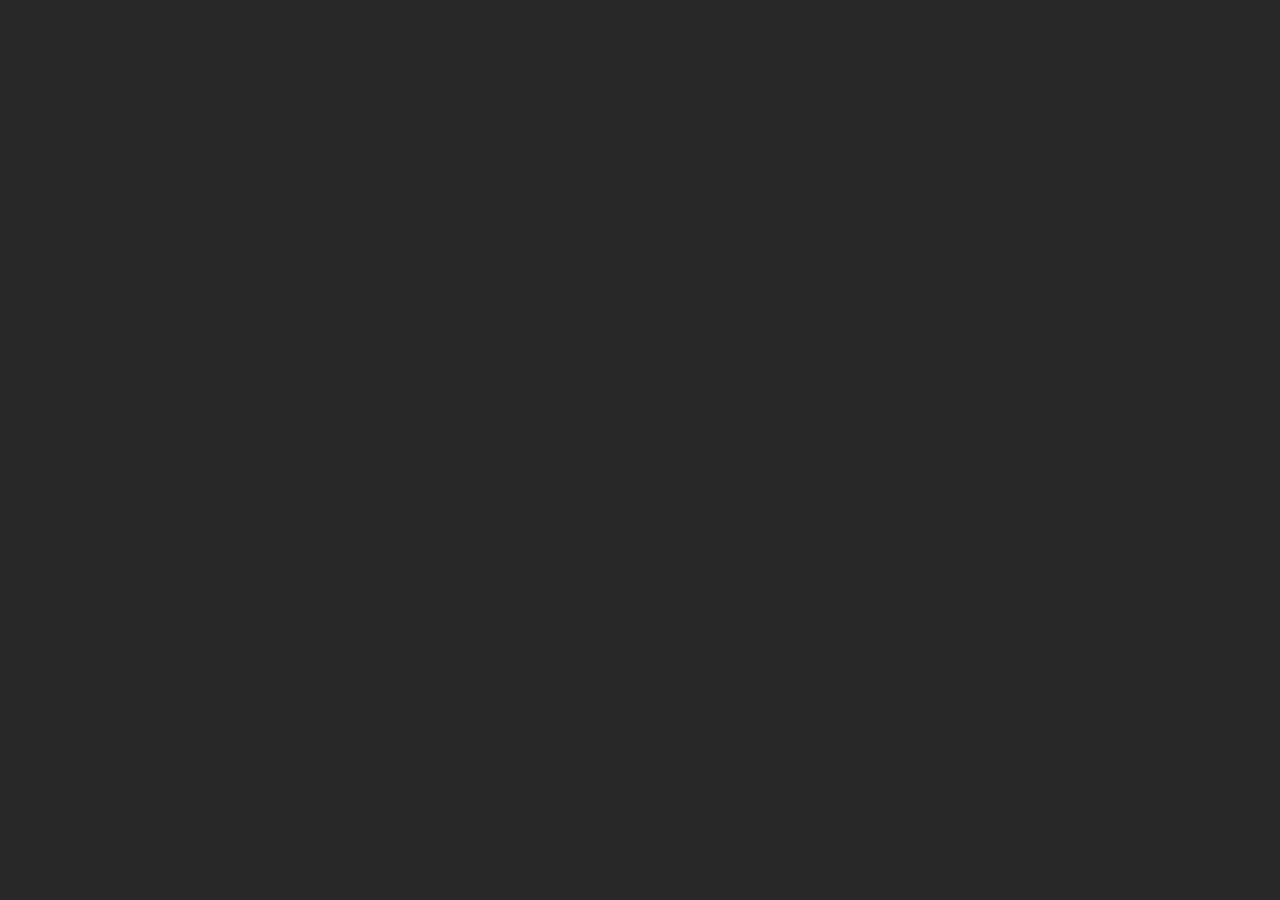
==== story.html @ 1b714a0d "Add files via upload" ====
﻿<!doctype html>
<html lang="en-US">
<head>
  <meta charset="utf-8">
  <!-- Created using Storyline 360 x64 - http://www.articulate.com  -->
  <!-- version: 3.124.37782.0 -->
  <title>Project_Risk_Management_Storyline</title>
  <meta http-equiv="x-ua-compatible" content="IE=edge"/>
  <meta name="viewport" content="width=device-width,initial-scale=1,user-scalable=no,shrink-to-fit=no,minimal-ui"/>
  <meta name="apple-mobile-web-app-capable" content="yes"/>
  <style>
    html, body { height: 100%; padding: 0; margin: 0 }
    #app { height: 100%; width: 100%; }
  </style>

  <script>
    window.DS = {};
    window.globals = {
      DATA_PATH_BASE: '',
      HAS_FRAME: true,
      HAS_SLIDE: true,

      lmsPresent: false,
      tinCanPresent: false,
      cmi5Present: false,
      aoSupport: false,
      scale: 'Scaled',
      captureRc: false,
      browserSize: 'optimal',
      bgColor: '#282828',
      features: 'DropInBase,JsInteractions,Localization,LocalizationImage,PlayerMemoryEnhancements,SlideLevelScale',
      themeName: 'unified',
      preloaderColor: '#FFFFFF',
      suppressAnalytics: false,
      productChannel: 'stable',
      publishSource: 'storyline',
      aid: 'aid|5dfba640-d1b7-5500-984c-34fdf04971fd',
      cid: '41d6f7d2-93eb-40fe-ae74-6f54a57f32ca',
      playerVersion: '3.124.37782.0',
      publishTimestamp: '2026-09-04T07:55:46.8793040Z',
      maxIosVideoElements: 10,
      connectionSettings: { message: 'You%20are%20offline.%20Trying%20to%20reconnect...', useDarkTheme: false, mode: 'disabled' },
      hasFeature: function(feature) {
        return this.features.split(',').includes(feature);
      },
      
      parseParams: function(qs) {
        if (window.globals.parsedParams != null) {
          return window.globals.parsedParams;
        }
        qs = (qs || window.location.search.substr(1)).split('+').join(' ');
        var params = {},
            tokens,
            re = /[?&]?([^=]+)=([^&]*)/g;

        while (tokens = re.exec(qs)) {
          params[decodeURIComponent(tokens[1]).trim()] =
            decodeURIComponent(tokens[2]).trim();
        }
        window.globals.parsedParams = params;
        return params;
      }

    };

    if (window.flagsUnderTest != null) {
      window.globals.features = window.flagsUnderTest.reduce((accum, feature) => {
        if (!accum.includes(feature)) {
          accum.push(feature);
        }
        return accum;
      }, window.globals.features.split(',')).join();
    }
  </script>
  <script>
    var isIe11 = ('ActiveXObject' in window || window.MSBlobBuilder != null)
      && window.msCrypto != null && !window.ActiveXObject;
    if (isIe11) {
      window.globals.unsupportedBrowser = true;
      document.write(atob('[base64]'));
    }
  </script>

  <script>
    if (window.globals.hasFeature('Localization')) {
      
      
    }
  </script>

  
  
  <script>window.THREE = { };</script>
  
</head>
<body style="background: #282828" class="cs-HTML theme-unified">
  <!-- 360 -->
  <script>!function(){var e,i=/iPhone/i,o=/iPod/i,n=/iPad/i,t=/\biOS-universal(?:.+)Mac\b/i,r=/\bAndroid(?:.+)Mobile\b/i,a=/Android/i,d=/(?:SD4930UR|\bSilk(?:.+)Mobile\b)/i,p=/Silk/i,l=/Windows Phone/i,u=/\bWindows(?:.+)ARM\b/i,b=/BlackBerry/i,s=/BB10/i,c=/Opera Mini/i,f=/\b(CriOS|Chrome)(?:.+)Mobile/i,h=/Mobile(?:.+)Firefox\b/i,v=function(e){return void 0!==e&&"MacIntel"===e.platform&&"number"==typeof e.maxTouchPoints&&e.maxTouchPoints>1&&"undefined"==typeof MSStream};e=function(e){var m={userAgent:"",platform:"",maxTouchPoints:0};e||"undefined"==typeof navigator?"string"==typeof e?m.userAgent=e:e&&e.userAgent&&(m={userAgent:e.userAgent,platform:e.platform,maxTouchPoints:e.maxTouchPoints||0}):m={userAgent:navigator.userAgent,platform:navigator.platform,maxTouchPoints:navigator.maxTouchPoints||0};var g=m.userAgent,y=g.split("[FBAN");void 0!==y[1]&&(g=y[0]),void 0!==(y=g.split("Twitter"))[1]&&(g=y[0]);var A=function(e){return function(i){return i.test(e)}}(g),w={apple:{phone:A(i)&&!A(l),ipod:A(o),tablet:!A(i)&&(A(n)||v(m))&&!A(l),universal:A(t),device:(A(i)||A(o)||A(n)||A(t)||v(m))&&!A(l)},amazon:{phone:A(d),tablet:!A(d)&&A(p),device:A(d)||A(p)},android:{phone:!A(l)&&A(d)||!A(l)&&A(r),tablet:!A(l)&&!A(d)&&!A(r)&&(A(p)||A(a)),device:!A(l)&&(A(d)||A(p)||A(r)||A(a))||A(/\bokhttp\b/i)},windows:{phone:A(l),tablet:A(u),device:A(l)||A(u)},other:{blackberry:A(b),blackberry10:A(s),opera:A(c),firefox:A(h),chrome:A(f),device:A(b)||A(s)||A(c)||A(h)||A(f)},any:!1,phone:!1,tablet:!1};return w.any=w.apple.device||w.android.device||w.windows.device||w.other.device,w.phone=w.apple.phone||w.android.phone||w.windows.phone,w.tablet=w.apple.tablet||w.android.tablet||w.windows.tablet,w}(),"object"==typeof exports&&"undefined"!=typeof module?module.exports=e:"function"==typeof define&&define.amd?define((function(){return e})):this.isMobile=e}();
    window.isMobile.apple.tablet = window.isMobile.apple.tablet ||
      (navigator.platform === 'MacIntel' && navigator.maxTouchPoints > 1);
    window.isMobile.apple.device = window.isMobile.apple.device || window.isMobile.apple.tablet;
    window.isMobile.tablet = window.isMobile.tablet || window.isMobile.apple.tablet;
    window.isMobile.any = window.isMobile.any || window.isMobile.apple.tablet;
  </script>

  <div id="focus-sink" tabindex="-1"></div>

  <div id="preso"></div>
  <script>
    (function() {

      var classTypes = [ 'desktop', 'mobile', 'phone', 'tablet' ];

      var addDeviceClasses = function(prefix, testObj) {
        var curr, i;
        for (i = 0; i < classTypes.length; i++) {
          curr = classTypes[i];
          if (testObj[curr]) {
            document.body.classList.add(prefix + curr);
          }
        }
      };

      var params = window.globals.parseParams(),
          isDevicePreview = params.devicepreview === '1',
          isPhoneOverride = params.deviceType === 'phone' || (isDevicePreview && params.phone == '1'),
          isTabletOverride = (params.deviceType === 'tablet' || isDevicePreview) && !isPhoneOverride,
          isMobileOverride = isPhoneOverride || isTabletOverride;

      var deviceView = {
        desktop: !window.isMobile.any && !isMobileOverride,
        mobile: window.isMobile.any || isMobileOverride,
        phone: isPhoneOverride || (window.isMobile.phone && !isTabletOverride),
        tablet: isTabletOverride || window.isMobile.tablet
      };

      window.globals.deviceView = deviceView;
      window.isMobile.desktop = !window.isMobile.any;
      window.isMobile.mobile = window.isMobile.any;

      addDeviceClasses('view-', deviceView);

    })();
  </script>
  
  <script src='story_content/triggers.js' type=text/javascript></script>
<script src='story_content/user.js' type=text/javascript></script>
  <div class="slide-loader"></div>

  <script>
    var doc = document, loader = doc.body.querySelector('.slide-loader'); [ 1, 2, 3 ].forEach(function(n) { var d = doc.createElement('div'); d.style.backgroundColor = window.globals.preloaderColor; d.classList.add('mobile-loader-dot'); d.classList.add('dot' + n); loader.appendChild(d); });
  </script>

  <div class="mobile-load-title-overlay" style="display: none">
    <div class="mobile-load-title">Project_Risk_Management_Storyline</div>
  </div>

  <div class="mobile-chrome-warning"></div>

  
<style>
  .warn-connection-dialog {
    display: none;
    background: transparent;
    pointer-events: all;
    position: fixed;
    left: 0;
    top: 0;
    width: 100%;
    height: 100%;
    z-index: 999;
  }

  .warn-connection-content {
    pointer-events: all;
    border-radius: 4px;
    background: white;
    border: 1px solid #E7E7E7;
    color: #333333;
    box-shadow: 0 2px 4px rgba(0, 0, 0, 0.25);
    transition: all 150ms ease-out;
    position: absolute;
    white-space: nowrap;
  }

  .view-phone.is-landscape .warn-connection-content {
    left: 23px;
    bottom: 23px;
  }

  .view-tablet.is-landscape .warn-connection-content {
    left: 50%;
    top: 20px;
    transform: translateX(-50%);
  }

  .view-mobile.is-portrait .warn-connection-content {
    transform: translate(-50%, calc(-100% - 15px));
  }

  .warn-connection-content p {
    display: inline-block;
    margin: 0 8px 0 0;
    line-height: 33px;
    font-size: 11px;
  }

  .warn-connection-content svg {
    position: relative;
    vertical-align: middle;
    margin: 0 2px 2px 8px;
  }

  .view-desktop .warn-connection-content {
    left: 1.5em;
    bottom: 1.5em;
  }

  .view-desktop .warn-connection-content p {
    font-size: 1.1em;
  }

  .is-offline .warn-connection-dialog {
    display: block;
  }

  .is-offline .cs-panel * {
    pointer-events: none !important;
  }

  .is-offline .cs-panel {
    pointer-events: all !important;
  }

  .is-offline #nav-controls * {
    pointer-events: none !important;
  }

  .is-offline #nav-controls {
    pointer-events: all !important;
  }
</style>

<div class="warn-connection-dialog" role="alertdialog" aria-modal="true" tabindex="0" aria-labelledby="warn-connection-message">
  <div class="warn-connection-content">
    <svg width="17" height="15" viewBox="0 0 17 15" xmlns="http://www.w3.org/2000/svg">
      <path fill="#8F0000" stroke="white" d="M16.07,12.98 L15.88,12.23 L9.51,1.21 C8.97,0.26,7.6,0.26,7.06,1.21 L0.69,12.23 C0.15,13.16,0.81,14.36,1.91,14.36 H14.65 C15.47,14.36,16.05,13.7,16.07,12.98 Z"/>
      <path fill="white" stroke="white" d="M8.58,5.5 C8.35,5.28,8.5,5.35,8.21,5.32 C8.09,5.35,7.97,5.49,7.96,5.67 C7.97,5.79,7.98,5.92,7.98,6.04 L7.98,6.04 C7.99,6.17,8,6.31,8.01,6.43 L8.01,6.44 C8.03,6.92,8.06,7.41,8.09,7.9 L8.09,7.9 C8.12,8.39,8.14,8.88,8.17,9.37 C8.17,9.39,8.18,9.42,8.2,9.44 C8.23,9.46,8.25,9.47,8.28,9.47 C8.31,9.47,8.34,9.46,8.35,9.44 C8.37,9.43,8.38,9.4,8.39,9.35 L8.39,9.34 C8.39,9.24,8.4,9.15,8.4,9.05 L8.4,9.05 C8.41,8.96,8.41,8.86,8.42,8.75 C8.43,8.44,8.45,8.12,8.47,7.81 L8.47,7.81 C8.49,7.49,8.51,7.18,8.53,6.87 C8.55,6.46,8.56,6.05,8.59,5.64 L8.6,5.62 C8.6,5.57,8.59,5.53,8.58,5.5 L8.21,5.32 Z"/>
      <circle fill="white" stroke="white" cx="8.3" cy="11.35" r="0.3"/>
    </svg>
    <p id="warn-connection-message">You are offline. Trying to reconnect...</p>
  </div>
</div>

<script>
  (function() {
    window.DS.connection = {
      warningShown: false,
      assets: {},
      loadingAssetGroup: false,
      retryDelay: 500
    };

    var connectionSettings = window.globals.connectionSettings || {};

    var useConnectionMessages = window.AbortController != null &&
      window.location.protocol != 'file:' &&
      connectionSettings.mode === 'normal';

    window.DS.connection.useConnectionMessages = useConnectionMessages;

    var assetCount = 0;
    var checkLoadedId;


    if (useConnectionMessages && connectionSettings != null) {
      var contentEl = document.querySelector('.warn-connection-content');
      var messageEl = contentEl.querySelector('p');

      if (connectionSettings.useDarkTheme) {
        contentEl.style.borderColor = '#BABBBA';
        contentEl.style.backgroundColor = '#282828';
        contentEl.style.color = '#FFFFFF';
      }

      if (connectionSettings.message != null) {
        messageEl.textContent = window.decodeURIComponent(connectionSettings.message);
      }
    }

    function checkAssetsReady() {
      for (var i in DS.connection.assets) {
        if (!DS.connection.assets[i].success) {
          return false;
        }
      }
      return true;
    }

    function stopAssetGroup() {
      if (!useConnectionMessages) { return; }

      assetCount = 0;

      DS.connection.oldAssetGroup = DS.connection.assets;
      DS.connection.assets = {};
      DS.connection.loadingAssetGroup = false;
      clearInterval(checkLoadedId);
    }

    function startAssetGroup() {
      if (!useConnectionMessages) { return; }
      var ticks = 0;
      clearInterval(checkLoadedId);
      checkLoadedId = setInterval(function() {
        var loaded = 0;
        if (assetCount === 0 && loaded === 0) {
          clearInterval(checkLoadedId);
          return;
        }

        for (var i in DS.connection.assets) {
          if (DS.connection.assets[i].success) {
            loaded++;
          }
        }

        if (assetCount === loaded && checkAssetsReady()) {
          for (var i in DS.connection.assets) {
            if (DS.connection.assets[i].action) {
              DS.connection.assets[i].action();
            }
          }
          hideWarning();
          stopAssetGroup();
        }
      }, 100)
    }

    function requiredAsset(url, action, retry, type) {
      if (!useConnectionMessages) { return; }
      if (DS.connection.assets[url]) { return; }

      DS.connection.assets[url] = {
        success: false, action: action, retry: retry, type: type
      };
      assetCount = Object.keys(DS.connection.assets).length;
      if (!DS.connection.loadingAssetGroup) {
        startAssetGroup();
      }
      DS.connection.loadingAssetGroup = true;
    }

    function assetLoaded(url) {
      if (!useConnectionMessages) { return; }
      if (DS.connection.assets[url]) {
        DS.connection.assets[url].success = true;
      }
    }

    function assetFailed(url) {
      if (!useConnectionMessages) { return; }
      if (!DS.connection.assets[url]) {
        if (/\.js$/.test(url) && url.indexOf('transcripts') === -1) {
          setTimeout(function() {
            if (DS.connection.lastSlideLoaded != null) {
              DS.connection.lastSlideLoaded();
            }
          }, DS.connection.retryDelay);
        }
        return;
      }
      if (!DS.connection.warningShown) { showWarning(); }
      if (DS.connection.assets[url].retry) {
        setTimeout(function() {
          if (!DS.connection.assets[url].success) {
            DS.connection.assets[url].retry()
          }
        }, DS.connection.retryDelay);
      }
    }

    function hideWarning() {
      document.body.classList.remove('is-offline');
      DS.connection.warningShown = false;
      enableKeys();
    }
    DS.connection.hideWarning = hideWarning

    function showWarning(btn) {
      document.body.classList.add('is-offline')
      DS.connection.warningShown = true;
      updateWarningPosition();
      disableKeys();
    }

    function updateWarningPosition() {
      if (!DS.connection.warningShown) {
        return;
      }

      var isPortrait = document.body.classList.contains('is-portrait');
      var isMobile = document.body.classList.contains('view-mobile');
      var warningEl = document.querySelector('.warn-connection-content');

      if (isPortrait && isMobile) {
        var slide = document.querySelector('.primary-slide');
        var slideRect = slide != null
          ? slide.getBoundingClientRect()
          : { top: window.innerHeight, left: 0, width: window.innerWidth };

        warningEl.style.top = `${slideRect.top}px`
        warningEl.style.left = `${slideRect.left + slideRect.width / 2}px`
      } else {
        warningEl.style.top = null;
        warningEl.style.left = null;
      }

      window.requestAnimationFrame(updateWarningPosition);
    }

    function onDisableKeyDown(e) {
      e.preventDefault();
      e.stopImmediatePropagation();
    }

    function onDisableKeyUp(e) {
      e.preventDefault();
      e.stopImmediatePropagation();
    }

    var accStyle = document.createElement('style');
    var warnDialogEl = document.querySelector('.warn-connection-dialog');

    function disableKeys() {
      if (DS.views && DS.views.nsStack && DS.views.nsStack.length === 1) {
        DS.views.nsStack[0].tabReachable = false
        DS.views.nsStack[0].updateTabIndex(true);
      }

      accStyle.innerHTML = '.acc-shadow-dom { display: none; }';
      document.body.appendChild(accStyle);

      warnDialogEl.parentNode.append(warnDialogEl);
      warnDialogEl.focus();
    }

    function enableKeys() {
      accStyle.remove();
      if (DS.views && DS.views.nsStack && DS.views.nsStack.length === 1 && DS.views.nsStack[0].name === '_frame') {
        DS.views.nsStack[0].tabReachable = true;
        DS.views.nsStack[0].updateTabIndex();
      }
    }

    // these will all be noops if the feature flag isn't set in
    // the data and `window.globals.features`
    DS.connection.requiredAsset = requiredAsset;
    DS.connection.assetLoaded = assetLoaded;
    DS.connection.assetFailed = assetFailed;
    DS.connection.stopAssetGroup = stopAssetGroup;
    DS.connection.startAssetGroup = startAssetGroup;
  })();
</script>


  <script>
    
    if (window.autoSpider && window.vInterfaceObject) {
      document.querySelector('.mobile-load-title-overlay').style.display = 'none';
    }
  </script>

  

  <link rel="stylesheet" href="html5/data/css/output.min.css" data-noprefix/>
</body>
<script src="html5/lib/scripts/bootstrapper.min.js"></script>
</html>
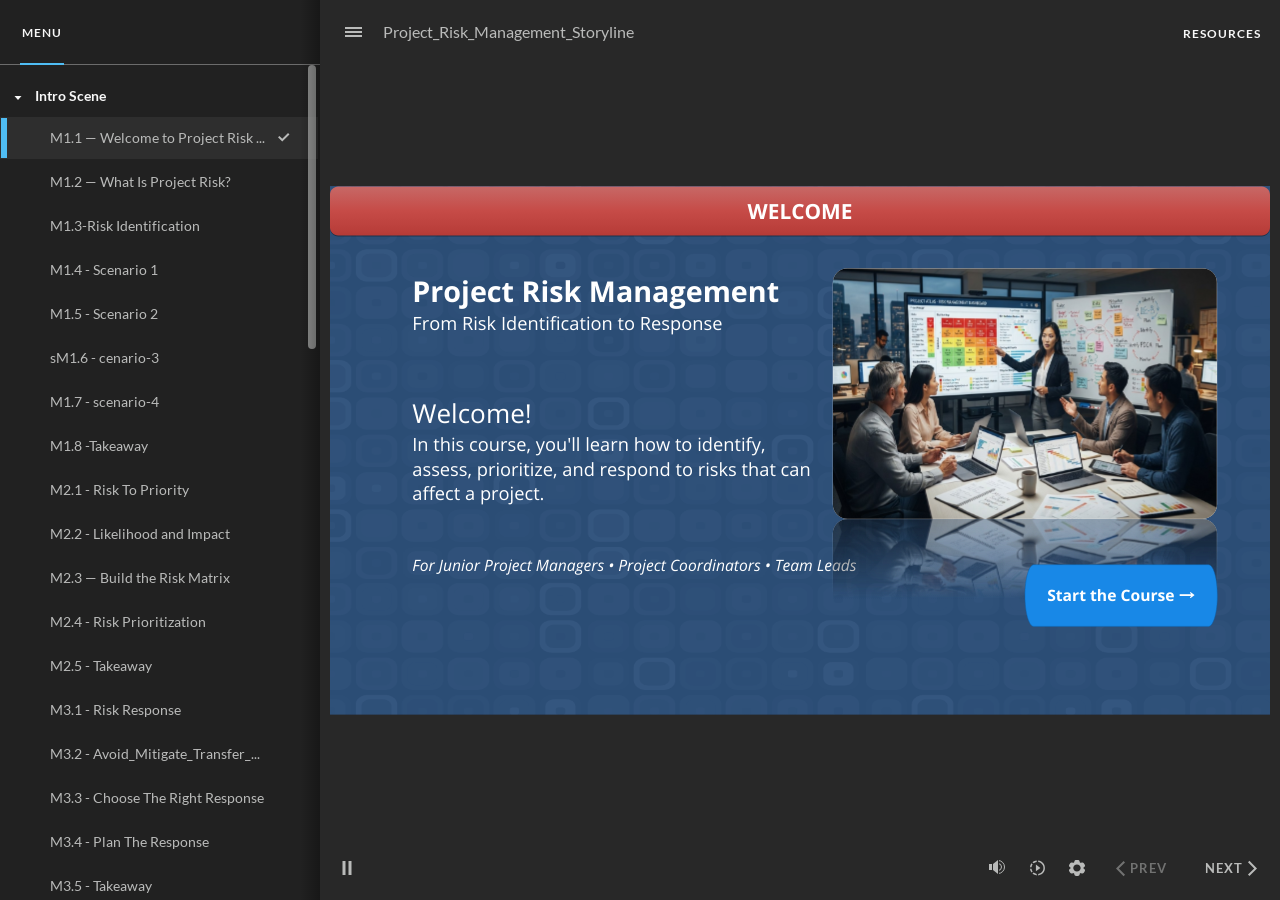
==== commit c4f72485: "Add files via upload" ====
--- a/story.html
+++ b/story.html
@@ -37,7 +37,7 @@
       aid: 'aid|5dfba640-d1b7-5500-984c-34fdf04971fd',
       cid: '41d6f7d2-93eb-40fe-ae74-6f54a57f32ca',
       playerVersion: '3.124.37782.0',
-      publishTimestamp: '2026-09-04T07:55:46.8793040Z',
+      publishTimestamp: '2026-09-04T09:37:14.4188837Z',
       maxIosVideoElements: 10,
       connectionSettings: { message: 'You%20are%20offline.%20Trying%20to%20reconnect...', useDarkTheme: false, mode: 'disabled' },
       hasFeature: function(feature) {
--- a/html5/data/css/output.min.css
+++ b/html5/data/css/output.min.css
@@ -0,0 +1,837 @@
+@font-face {
+  font-family: 'LatoBold Charset1_ Bold0D786701';
+  src: url('[data-uri]');
+  font-style: normal;
+  font-weight: bold;
+}
+@font-face {
+  font-family: 'Lato Charset1_ 5itXljts06C1C405';
+  src: url('[data-uri]');
+  font-style: normal;
+  font-weight: normal;
+}
+@font-face {
+  font-family: 'Open SansBold CharsBoldCA2EF672';
+  src: url('[data-uri]');
+  font-style: normal;
+  font-weight: bold;
+}
+@font-face {
+  font-family: 'Open Sans Charset1_ 6Ae74D7CD0F';
+  src: url('[data-uri]');
+  font-style: normal;
+  font-weight: normal;
+}
+@font-face {
+  font-family: 'Open SansItalic CItalic10E89EFA';
+  src: url('[data-uri]');
+  font-style: normal;
+  font-weight: normal;
+}
+@font-face {
+  font-family: 'MS PGothicBold CharBold01F50700';
+  src: url('[data-uri]');
+  font-style: normal;
+  font-weight: normal;
+}
+@font-face {
+  font-family: 'Segoe UI Emoji Charset15B03EE8C';
+  src: url('[data-uri]');
+  font-style: normal;
+  font-weight: normal;
+}
+@font-face {
+  font-family: 'Segoe UI EmojiBold Bold6B257CE0';
+  src: url('[data-uri]');
+  font-style: normal;
+  font-weight: normal;
+}
+@font-face {
+  font-family: 'Open SansBoldItalItalic686A3262';
+  src: url('[data-uri]');
+  font-style: normal;
+  font-weight: bold;
+}
+@font-face {
+  font-family: 'MS PGothic Charset1_ 6r68254D6E';
+  src: url('[data-uri]');
+  font-style: normal;
+  font-weight: normal;
+}
+@font-face {
+  font-family: 'Segoe PrintBold ChaBoldD6ABC016';
+  src: url('[data-uri]');
+  font-style: normal;
+  font-weight: bold;
+}
+@font-face {
+  font-family: 'Open Sans Charset0_v9TY33EDE6F2';
+  src: url('[data-uri]');
+  font-style: normal;
+  font-weight: normal;
+}
+@font-face {
+  font-family: 'Open SansBold CharsBoldE47A47C6';
+  src: url('[data-uri]');
+  font-style: normal;
+  font-weight: bold;
+}
+@font-face {
+  font-family: 'Open SansItalic CItalicC6FA076B';
+  src: url('[data-uri]');
+  font-style: normal;
+  font-weight: normal;
+}
+@font-face {
+  font-family: 'MS PGothic Charset0_v8y8F26E3D1';
+  src: url('[data-uri]');
+  font-style: normal;
+  font-weight: normal;
+}
+@font-face {
+  font-family: 'MS PGothicBold CharBold4B938FAA';
+  src: url('[data-uri]');
+  font-style: normal;
+  font-weight: normal;
+}
+@font-face {
+  font-family: 'Segoe UI Emoji Charset00A649A47';
+  src: url('[data-uri]');
+  font-style: normal;
+  font-weight: normal;
+}
+@font-face {
+  font-family: 'Segoe UI EmojiBold Bold53591136';
+  src: url('[data-uri]');
+  font-style: normal;
+  font-weight: normal;
+}
+@font-face {
+  font-family: 'Open SansBoldItalItalic3FAAA578';
+  src: url('[data-uri]');
+  font-style: normal;
+  font-weight: bold;
+}
+@font-face {
+  font-family: 'Segoe PrintBold ChaBold7273324E';
+  src: url('[data-uri]');
+  font-style: normal;
+  font-weight: bold;
+}
+.cs-HTML {
+  background: rgba(40, 40, 40, 1);
+}
+.cs-pxabnsnfns00011100101 .cs-infopanel  {
+  box-shadow: 0 1px 0 rgba(0, 0, 0, 0);
+  background: rgba(255, 255, 255, 1);
+}
+.cs-pxabnsnfns00011100101 .cs-infopanel .cs-link {
+  color: rgba(186, 187, 186, 1);
+}
+.cs-pxabnsnfns00011100101 .cs-infopanel .cs-link:hover {
+  color: rgba(255, 255, 255, 1);
+}
+.cs-pxabnsnfns00011100101 .cs-infopanel .cs-name {
+  color: rgba(68, 68, 68, 1);
+}
+.cs-pxabnsnfns00011100101 .cs-infopanel .cs-title {
+  color: rgba(153, 153, 153, 1);
+}
+.cs-pxabnsnfns00011100101 .cs-infopanelpopup  {
+  box-shadow: 0 1px 0 rgba(0, 0, 0, 0);
+  background: rgba(0, 0, 0, 0);
+}
+.cs-pxabnsnfns00011100101 .cs-infopanelpopup .cs-link {
+  color: rgba(255, 0, 0, 1);
+}
+.cs-pxabnsnfns00011100101 .cs-infopanelpopup .cs-link:hover {
+  color: rgba(255, 255, 255, 1);
+}
+.cs-pxabnsnfns00011100101 .cs-infopanelpopup .cs-name {
+  color: rgba(255, 255, 255, 1);
+}
+.cs-pxabnsnfns00011100101 .cs-infopanelpopup .cs-bio {
+  color: rgba(186, 187, 186, 1);
+}
+.cs-pxabnsnfns00011100101 .cs-timer  {
+  color: rgba(186, 187, 186, 1);
+}
+.cs-pxabnsnfns00011100101 .cs-duration stop:first-child {
+  stop-color: rgba(60, 60, 60, 1);
+}
+.cs-pxabnsnfns00011100101 .cs-duration stop:last-child {
+  stop-color: rgba(60, 60, 60, 1);
+}
+.cs-pxabnsnfns00011100101 .cs-elapsed stop:first-child {
+  stop-color: rgba(254, 227, 71, 1);
+}
+.cs-pxabnsnfns00011100101 .cs-elapsed stop:last-child {
+  stop-color: rgba(254, 227, 71, 1);
+}
+.cs-pxabnsnfns00011100101 .cs-timer .cs-pie .cs-innerstroke {
+  stroke: rgba(199, 199, 199, 1);
+}
+.cs-pxabnsnfns00011100101 .cs-timer .cs-pie .cs-innerborder {
+  stroke: rgba(255, 255, 255, 1);
+}
+.cs-pxabnsnfns00011100101 .cs-window  {
+  box-shadow: 0 8px 5px rgba(0, 0, 0, 0.2);
+  border-color: rgba(49, 99, 0, 0);
+  background: rgba(33, 33, 33, 1);
+  color: rgba(248, 248, 248, 1);
+}
+.cs-pxabnsnfns00011100101 .cs-window .cs-diva {
+  border-color: rgba(78, 78, 78, 1);
+}
+.cs-pxabnsnfns00011100101 .cs-window .cs-divb {
+  border-color: rgba(78, 78, 78, 0);
+}
+.cs-pxabnsnfns00011100101 .cs-editor .cs-editor-slide {
+  color: rgba(226, 226, 226, 1);
+}
+.cs-pxabnsnfns00011100101 .cs-editor .cs-editor-html {
+  color: rgba(186, 187, 186, 1);
+}
+.cs-pxabnsnfns00011100101 .cs-editor .cs-editor-button {
+  text-shadow: 0 1px 0 rgba(0, 0, 0, 0);
+  color: rgba(255, 255, 255, 1);
+  border-color: rgba(211, 211, 211, 1);
+  background: rgba(34, 34, 34, 1);
+}
+.cs-pxabnsnfns00011100101 .cs-editor .cs-editor-button:hover {
+  background: rgba(68, 68, 68, 1);
+}
+.cs-pxabnsnfns00011100101 .cs-editor .cs-editor-button:active {
+  background: rgba(68, 68, 68, 1);
+}
+.cs-pxabnsnfns00011100101 .cs-listitem  {
+  color: rgba(186, 187, 186, 1);
+  border-color: none;
+  border: 1px solid transparent;
+}
+.cs-pxabnsnfns00011100101 .cs-listitem:hover {
+  background: rgba(255, 255, 255, 0.06);
+  border-color: rgba(108, 108, 108, 1) !important;
+  border-width: 1px;
+  border-radius: 2px;
+  border-style: solid;
+  box-sizing: border-box;
+}
+.cs-pxabnsnfns00011100101 .cs-listitem.hover {
+  background: rgba(255, 255, 255, 0.06);
+  border-color: rgba(108, 108, 108, 1) !important;
+  border-width: 1px;
+  border-radius: 2px;
+  border-style: solid;
+  box-sizing: border-box;
+}
+.cs-pxabnsnfns00011100101 .cs-glossary  {
+  color: rgba(186, 187, 186, 1);
+}
+.cs-pxabnsnfns00011100101 .cs-glossary .cs-scrolling-panel {
+  background: rgba(0, 0, 0, 0);
+}
+.cs-pxabnsnfns00011100101 .cs-glossary .cs-term.cs-selected .cs-choice-list-trigger {
+  color: rgba(255, 255, 255, 1);
+  background: rgba(255, 255, 255, 1);
+}
+.cs-pxabnsnfns00011100101 .cs-glossary .cs-term.cs-selected .cs-choice-list-trigger:focus {
+  color: rgba(255, 255, 255, 1);
+  background: rgba(255, 255, 255, 1);
+}
+.cs-pxabnsnfns00011100101 .cs-glossary .cs-term:hover .cs-choice-list-trigger {
+  background: rgba(186, 187, 186, 1);
+}
+.cs-pxabnsnfns00011100101 .cs-glossary .cs-term.hover .cs-choice-list-trigger {
+  background: rgba(186, 187, 186, 1);
+}
+.cs-pxabnsnfns00011100101 .cs-glossary .cs-term .cs-choice-list-trigger:focus {
+  background: rgba(186, 187, 186, 1);
+}
+.cs-pxabnsnfns00011100101 .cs-glossary .cs-diva {
+  border-color: rgba(0, 0, 0, 0);
+}
+.cs-pxabnsnfns00011100101 .cs-glossary .cs-divb {
+  border-color: rgba(0, 0, 0, 0);
+}
+.cs-pxabnsnfns00011100101 .cs-glossary .cs-divc {
+  border-color: rgba(0, 0, 0, 0);
+}
+.cs-pxabnsnfns00011100101 .cs-glossary .cs-heading {
+  color: rgba(248, 248, 248, 1);
+  font-weight: 700;
+}
+.note-content p span {
+  color: rgba(186, 187, 186, 1);
+  line-height: 1.4em;
+  font-size: 103.769%;
+}
+.cs-pxabnsnfns00011100101 .cs-resource .cs-separator {
+  border-color: rgba(0, 0, 0, 0);
+}
+.cs-pxabnsnfns00011100101 .cs-outline  {
+  color: rgba(45, 45, 45, 1);
+}
+.cs-pxabnsnfns00011100101 .cs-outline .cs-diva {
+  border-color: rgba(0, 0, 0, 0);
+}
+.cs-pxabnsnfns00011100101 .cs-outline .cs-divb {
+  border-color: rgba(0, 0, 0, 0);
+}
+.cs-pxabnsnfns00011100101 .cs-outline .cs-divc {
+  border-color: rgba(0, 0, 0, 0);
+}
+.cs-pxabnsnfns00011100101 .cs-outline .cs-search-filter:hover {
+  color: rgba(0, 0, 0, 0);
+}
+.cs-pxabnsnfns00011100101 .cs-outline .cs-search-filter.hover {
+  color: rgba(0, 0, 0, 0);
+}
+.cs-pxabnsnfns00011100101 .cs-transcript  {
+  color: rgba(255, 255, 255, 1);
+}
+.cs-pxabnsnfns00011100101 .cs-transcript .cs-div {
+  border-color: rgba(0, 0, 0, 0);
+}
+.cs-pxabnsnfns00011100101 .cs-tabs:not(.topmenu-item) {
+  color: rgba(248, 248, 248, 1);
+}
+.cs-pxabnsnfns00011100101 .cs-tabs .cs-inner-button:not(.topmenu-item) {
+  text-shadow: 0 1px 0 rgba(0, 0, 0, 0);
+}
+.cs-pxabnsnfns00011100101 .cs-tabs:hover:not(.topmenu-item) {
+  color: rgba(248, 248, 248, 1);
+}
+.cs-pxabnsnfns00011100101 .cs-tabs.cs-selected {
+  background: rgba(0, 0, 0, 0);
+  color: rgba(248, 248, 248, 1);
+}
+.cs-pxabnsnfns00011100101 .cs-seekcontrol  {
+  background: rgba(0, 0, 0, 0);
+  border-color: rgba(0, 0, 0, 0);
+}
+.cs-pxabnsnfns00011100101 .cs-seekcontrol .cs-button:hover .cs-icon {
+  fill: rgba(255, 255, 255, 1);
+}
+.cs-pxabnsnfns00011100101 .cs-seekcontrol .cs-button.hover .cs-icon {
+  fill: rgba(255, 255, 255, 1);
+}
+.cs-pxabnsnfns00011100101 .cs-seekcontrol .cs-button .cs-icon-shadow {
+  fill: rgba(0, 0, 0, 0);
+}
+.cs-pxabnsnfns00011100101 .cs-seekcontrol .cs-button .cs-icon {
+  fill: rgba(180, 180, 180, 1);
+}
+.cs-pxabnsnfns00011100101 .cs-seekcontrol .cs-seek .cs-fill {
+  background: rgba(255, 255, 255, 0.6);
+}
+.cs-pxabnsnfns00011100101 .cs-seekcontrol .cs-seek {
+  background: rgba(108, 108, 108, 1);
+  border-color: rgba(0, 0, 0, 0);
+}
+.cs-pxabnsnfns00011100101 .cs-searchinput .cs-input {
+  color: rgba(186, 187, 186, 1);
+  border-color: rgba(0, 0, 0, 0);
+  background: rgba(255, 255, 255, 0.06);
+}
+.cs-pxabnsnfns00011100101 .cs-searchinput .cs-input:focus {
+  color: rgba(248, 248, 248, 1);
+  background: rgba(41, 41, 41, 1);
+}
+.cs-pxabnsnfns00011100101 .cs-searchinput .cs-input:hover {
+  box-shadow: inset 0 0 1px 0 rgba(69, 126, 19, 0);
+}
+.cs-pxabnsnfns00011100101 .cs-searchinput .cs-input.hover {
+  box-shadow: inset 0 0 1px 0 rgba(69, 126, 19, 0);
+}
+.cs-pxabnsnfns00011100101 .cs-searchinput .cs-button .cs-icon {
+  fill: rgba(186, 187, 186, 1);
+}
+.cs-pxabnsnfns00011100101 .cs-searchinput .cs-button:hover {
+  fill: rgba(63, 133, 0, 1);
+}
+.cs-pxabnsnfns00011100101 .cs-searchinput .cs-button.hover {
+  fill: rgba(63, 133, 0, 1);
+}
+.cs-pxabnsnfns00011100101 .cs-menu  {
+  box-shadow: 0 1px 0 rgba(0, 0, 0, 0);
+  background: rgba(33, 33, 33, 1);
+}
+.cs-pxabnsnfns00011100101 .cs-topmenu-item.active .cs-tab {
+  background: rgba(33, 33, 33, 1);
+}
+.cs-pxabnsnfns00011100101 .cs-logo  {
+  box-shadow: 0 1px 0 rgba(37, 75, 0, 1);
+  background: rgba(255, 255, 255, 0);
+}
+.cs-pxabnsnfns00011100101 .cs-checkbox  {
+  color: rgba(255, 255, 255, 1);
+}
+.cs-pxabnsnfns00011100101 .cs-checkbox:hover {
+  border-color: rgba(175, 221, 130, 1);
+}
+.cs-pxabnsnfns00011100101 .cs-checkbox.hover {
+  border-color: rgba(175, 221, 130, 1);
+}
+.cs-pxabnsnfns00011100101 .cs-checkbox .cs-box {
+  color: rgba(255, 255, 255, 1);
+  border-color: rgba(42, 83, 0, 1);
+}
+.cs-pxabnsnfns00011100101 .cs-checkbox .cs-box:checked::after {
+  color: rgba(43, 196, 0, 1);
+}
+.cs-pxabnsnfns00011100101 .cs-button  {
+  text-shadow: 0 1px 0 rgba(0, 0, 0, 0);
+  color: rgba(186, 187, 186, 1);
+  border-color: rgba(0, 0, 0, 0);
+  background: rgba(0, 0, 0, 0);
+  box-shadow: 0 1px 0 rgba(0, 0, 0, 0);
+}
+.cs-pxabnsnfns00011100101 .cs-button .cs-icon {
+  fill: rgba(186, 187, 186, 1);
+}
+.cs-pxabnsnfns00011100101 .cs-button .cs-icon-shadow {
+  fill: rgba(0, 0, 0, 0);
+}
+.cs-pxabnsnfns00011100101 .cs-button:hover {
+  background: rgba(248, 248, 248, 1);
+}
+.cs-pxabnsnfns00011100101 .cs-button.hover {
+  background: rgba(248, 248, 248, 1);
+}
+.cs-pxabnsnfns00011100101 .cs-button:active {
+  background: rgba(0, 0, 0, 0);
+}
+.cs-pxabnsnfns00011100101 .cs-button.cs-disabled:hover {
+  background: rgba(0, 0, 0, 0);
+}
+.cs-pxabnsnfns00011100101 .cs-button.cs-disabled.hover {
+  background: rgba(0, 0, 0, 0);
+}
+.cs-pxabnsnfns00011100101 .cs-button.cs-disabled:active {
+  background: rgba(0, 0, 0, 0);
+}
+.cs-pxabnsnfns00011100101 .cs-button.cs-volume:hover {
+  background: rgba(0, 0, 0, 0);
+}
+.cs-pxabnsnfns00011100101 .cs-button.cs-volume.hover {
+  background: rgba(0, 0, 0, 0);
+}
+.cs-pxabnsnfns00011100101 .cs-button.cs-volume:active {
+  background: rgba(0, 0, 0, 0);
+}
+.cs-pxabnsnfns00011100101.cs-base  {
+  color: rgba(186, 187, 186, 1);
+  border-color: rgba(40, 40, 40, 1);
+  background: rgba(40, 40, 40, 1);
+}
+.cs-pxabnsnfns00011100101.cs-base .cs-separator .cs-diva {
+  background: rgba(69, 69, 69, 1);
+}
+.cs-pxabnsnfns00011100101.cs-base .cs-separator .cs-divb {
+  background: rgba(0, 0, 0, 0);
+}
+.cs-pxabnsnfns00011100101.cs-base .cs-topmenu-item.active .cs-tab {
+  border-color: rgba(69, 69, 69, 1);
+}
+.cs-pxabnsnfns00011100101.cs-base .cs-topmenu-item.active .cs-panel {
+  border-color: rgba(69, 69, 69, 1);
+}
+.cs-pxabnsnfns00011100101.cs-base .cs-left {
+  background: rgba(33, 33, 33, 1);
+}
+.cs-pxabnsnfns00011100101.cs-base .cs-area-primary .cs-slide-container {
+  background: rgba(40, 40, 40, 1);
+}
+.cs-pxabnsnfns00011100101.cs-base.cs-custom-theme .cs-brandhighlight-bg {
+  background: rgba(79, 189, 244, 1) !important;
+}
+.cs-pxabnsnfns00011100101.cs-base.cs-custom-theme .cs-brandhighlight-secondary-bg {
+  background: rgba(255, 255, 255, 1) !important;
+}
+.cs-pxabnsnfns00011100101.cs-base.cs-custom-theme .cs-brandhighlight-border {
+  border-color: rgba(79, 189, 244, 1) !important;
+}
+.cs-pxabnsnfns00011100101.cs-base.cs-custom-theme .cs-brandhighlight-text {
+  color: rgba(79, 189, 244, 1) !important;
+}
+.cs-pxabnsnfns00011100101.cs-base.cs-custom-theme .cs-brandhighlight-fill {
+  fill: rgba(79, 189, 244, 1) !important;
+}
+.cs-pxabnsnfns00011100101.cs-base.cs-custom-theme .cs-listitem.cs-selected {
+  background-color: rgba(255, 255, 255, 0.06) !important;
+}
+.cs-pxabnsnfns00011100101 .cs-volume::-moz-range-thumb {
+  border-color: rgba(43, 85, 0, 1);
+  box-shadow: inset 0 0 1px 0 rgba(43, 85, 0, 1);
+  background: rgba(255, 255, 255, 1);
+}
+.cs-pxabnsnfns00011100101 .cs-volume::-ms-thumb {
+  border-color: rgba(43, 85, 0, 1);
+  box-shadow: inset 0 0 1px 0 rgba(43, 85, 0, 1);
+  background: rgba(255, 255, 255, 1);
+}
+.cs-pxabnsnfns00011100101 .cs-volume::-webkit-slider-thumb {
+  border-color: rgba(43, 85, 0, 1);
+  box-shadow: inset 0 0 1px 0 rgba(43, 85, 0, 1);
+  background: rgba(255, 255, 255, 1);
+}
+.cs-pxabnsnfns00011100101 .cs-volume::-moz-range-track {
+  border-color: rgba(66, 140, 1, 1);
+  background: rgba(108, 108, 108, 1);
+}
+.cs-pxabnsnfns00011100101 .cs-volume::-ms-track {
+  border-color: rgba(66, 140, 1, 1);
+  background: rgba(108, 108, 108, 1);
+}
+.cs-pxabnsnfns00011100101 .cs-volume::-webkit-slider-runnable-track {
+  border-color: rgba(66, 140, 1, 1);
+  background: rgba(108, 108, 108, 1);
+}
+body.show-focus .tab-focus-box {
+  box-shadow: 0 0 0 1px rgba(255, 255, 0, 1), 0 0 0 3px rgba(0, 32, 96, 1), 0 0 5px 5px rgba(255, 255, 0, 1);
+  border-color: transparent;
+  outline: 2px transparent solid;
+}
+.skipnav {
+  box-shadow: 0 0 0 1px rgba(255, 255, 0, 1), 0 0 0 3px rgba(0, 32, 96, 1), 0 0 5px 5px rgba(255, 255, 0, 1);
+  border-color: transparent;
+  outline: 2px transparent solid;
+}
+.cs-pxabnsnfns00011100101 .cs-listitem:hover {
+  color: none;
+}
+.cs-pxabnsnfns00011100101 .cs-listitem.hover {
+  color: none;
+}
+.cs-pxabnsnfns00011100101 .cs-listitem.cs-viewed {
+  color: #BABBBA;
+}
+.cs-pxabnsnfns00011100101 .cs-listitem {
+  color: #BABBBA;
+}
+.cs-pxabnsnfns00011100101 .cs-listitem:hover .cs-icon-carrot * {
+  fill: none;
+}
+.cs-pxabnsnfns00011100101 .cs-listitem.hover .cs-icon-carrot * {
+  fill: none;
+}
+.cs-pxabnsnfns00011100101 .cs-listitem .cs-icon-carrot {
+  color: none;
+  top: calc(3px);
+}
+.cs-pxabnsnfns00011100101 .cs-listitem .cs-icon-carrot .cs-shadow {
+  color: #F8F8F8;
+}
+.cs-pxabnsnfns00011100101 .item-collapsible .is-scene {
+  color: #F8F8F8 !important;
+  font-weight: 700;
+}
+.cs-pxabnsnfns00011100101 .is-scene .cs-icon-carrot * {
+  color: #F8F8F8 !important;
+  font-weight: 700;
+}
+.cs-pxabnsnfns00011100101 .is-scene:not(.outline-links-collapse) > a {
+  color: #F8F8F8;
+}
+.cs-pxabnsnfns00011100101 .is-scene:not(.outline-links-collapse) .cs-icon-carrot * {
+  fill: none !important;
+  color: #F8F8F8 !important;
+}
+.cs-pxabnsnfns00011100101 .tabs, .cs-pxabnsnfns00011100101 .cs-logo {
+  border-bottom: 1px solid rgba(108, 108, 108, 1);
+}
+.cs-pxabnsnfns00011100101 .area-secondary-wrapper:after {
+  background-image: url('[data-uri]');
+  background-size: 100%;
+}
+.cs-pxabnsnfns00011100101 .panel-footer {
+  background: #212121;
+}
+.cs-pxabnsnfns00011100101 #outline-search {
+  background: rgba(255, 255, 255, 0.06);
+  border-color: rgba(108, 108, 108, 1);
+  border-width: 1px;
+  border-style: solid;
+}
+.cs-pxabnsnfns00011100101 .topmenu-panel #outline-search {
+  background: #545454;
+}
+.cs-pxabnsnfns00011100101 .search-icon circle, .cs-pxabnsnfns00011100101 .search-icon path {
+  stroke: #BABBBA;
+}
+.cs-pxabnsnfns00011100101 #outline-search input[type   =search] {
+  color: #F8F8F8;
+}
+.cs-pxabnsnfns00011100101 #outline-search ::-webkit-input-placeholder {
+  color: #BABBBA !important;
+}
+.cs-pxabnsnfns00011100101 #outline-search :-ms-input-placeholder {
+  color: #BABBBA !important;
+}
+.cs-pxabnsnfns00011100101 #outline-search ::-moz-placeholder {
+  color: #BABBBA !important;
+  opacity: 1;
+}
+.cs-pxabnsnfns00011100101 .cs-topmenu-item.active, body:not(.is-touchable-tablet) .cs-pxabnsnfns00011100101 .cs-topmenu-item:hover {
+  color: #F8F8F8;
+}
+.cs-pxabnsnfns00011100101 .cs-topmenu-item.button-tapped {
+  color: #F8F8F8;
+}
+.cs-pxabnsnfns00011100101 .cs-topmenu-item.active .cs-tab, .cs-pxabnsnfns00011100101 .cs-topmenu-item .cs-tab {
+  background: transparent !important;
+  border: none !important;
+}
+.cs-pxabnsnfns00011100101 .top-tabs-drop-icon div {
+  background: #BABBBA;
+}
+.cs-pxabnsnfns00011100101 .cs-panel.topmenu-panel .panel-content, .cs-pxabnsnfns00011100101 .top-tabs-drop {
+  background: #212121;
+}
+.cs-pxabnsnfns00011100101 .cs-topmenu-item.active .cs-panel {
+  background: #212121;
+}
+.cs-pxabnsnfns00011100101 .cs-menu.topmenu-panel, .cs-pxabnsnfns00011100101 .top-tabs-drop {
+  border: 1px solid rgba(69, 69, 69, 1) !important;
+  border-radius: 3px;
+}
+.cs-pxabnsnfns00011100101 .resources .resources-list a:hover {
+  background: rgba(255, 255, 255, 0.06);
+}
+body:not(.is-touchable-tablet) .cs-pxabnsnfns00011100101 .resources .resources-list a:hover {
+  background: rgba(255, 255, 255, 0.06);
+}
+.cs-pxabnsnfns00011100101 .resources .resources-list a.hover {
+  background: rgba(255, 255, 255, 0.06);
+}
+body:not(.is-touchable-tablet) .cs-pxabnsnfns00011100101 .resources .resources-list a.hover {
+  background: rgba(255, 255, 255, 0.06);
+}
+.cs-pxabnsnfns00011100101 .resources .resources-list a.button-tapped {
+  background: rgba(255, 255, 255, 0.06);
+}
+.cs-pxabnsnfns00011100101 .cs-icon path, .cs-pxabnsnfns00011100101 .cs-icon rect, .cs-pxabnsnfns00011100101 .cs-icon polygon, .cs-pxabnsnfns00011100101 .menu-icon-wrapper.menu-icon-wrapper-hover path {
+  fill: #BABBBA;
+}
+.cs-pxabnsnfns00011100101 .cs-icon .icon-stroke-only {
+  fill: none !important;
+  stroke: #BABBBA !important;
+}
+body:not(.is-touchable-tablet) .cs-pxabnsnfns00011100101 .cs-button:hover .cs-icon path, body:not(.is-touchable-tablet) .cs-pxabnsnfns00011100101 .cs-button:hover .cs-icon rect, body:not(.is-touchable-tablet) .cs-pxabnsnfns00011100101 .cs-button:hover .cs-icon polygon {
+  fill: #F8F8F8;
+}
+body:not(.is-touchable-tablet) .cs-pxabnsnfns00011100101 .cs-tabs:hover .search-icon circle, body:not(.is-touchable-tablet) .cs-pxabnsnfns00011100101 .cs-tabs:hover .search-icon path {
+  stroke: #F8F8F8;
+}
+.cs-pxabnsnfns00011100101 .cs-button.button-tapped .cs-icon path, .cs-pxabnsnfns00011100101 .cs-button.button-tapped .cs-icon rect, .cs-pxabnsnfns00011100101 .cs-button.button-tapped .cs-icon polygon {
+  fill: #F8F8F8;
+}
+body:not(.is-touchable-tablet) .cs-pxabnsnfns00011100101 .cs-button:hover .cs-icon .icon-stroke-only {
+  fill: none !important;
+  stroke: #F8F8F8 !important;
+}
+.cs-pxabnsnfns00011100101 .cs-button:button-tapped .cs-icon .icon-stroke-only {
+  fill: none !important;
+  stroke: #F8F8F8 !important;
+}
+.cs-pxabnsnfns00011100101 .menu-icon-wrapper.menu-icon-wrapper-hover svg path {
+  fill: #F8F8F8;
+}
+.floating-sidebar:not(.sidebar-closed) .cs-pxabnsnfns00011100101 #hamburger .menu-icon-wrapper svg path {
+  fill: #BABBBA;
+}
+.floating-sidebar:not(.sidebar-closed) .cs-pxabnsnfns00011100101 #hamburger .menu-icon-wrapper.menu-icon-wrapper-hover svg path {
+  fill: #F8F8F8;
+}
+.cs-pxabnsnfns00011100101 .volume .btn:before {
+  background-image: url('[data-uri]');
+}
+.cs-pxabnsnfns00011100101 .volume-track {
+  background: #6C6C6C;
+}
+.cs-pxabnsnfns00011100101 .volume-icon circle {
+  stroke: #BABBBA;
+}
+.cs-pxabnsnfns00011100101 .cs-settings > .settings-panel {
+  background: #212121;
+  border: 1px solid rgba(69, 69, 69, 1) !important;
+  border-radius: 3px;
+}
+.cs-pxabnsnfns00011100101 .cs-settings > .panel-down-arrow {
+  fill: #212121;
+}
+.cs-pxabnsnfns00011100101 .switch-toggle .border {
+  stroke: #7C7C7C;
+}
+.cs-pxabnsnfns00011100101 .switch-toggle .thumb-off .thumb {
+  fill: #A2A2A2;
+}
+.cs-pxabnsnfns00011100101 .switch-toggle .thumb-on .track {
+  fill: rgba(79, 189, 244, 1);
+}
+.cs-pxabnsnfns00011100101 .switch-toggle .thumb-off .track {
+  fill: rgba(255, 255, 255, 0.1);
+}
+.cs-pxabnsnfns00011100101 .switch-label {
+  color: #BABBBA;
+}
+.cs-pxabnsnfns00011100101 .cs-panel .scrollarea-btn:after {
+  background: rgba(179, 180, 179, 0.75);
+}
+.scrollarea-scrollbar:hover .scrollarea-btn:after, .scrollarea-scrollbar.highlight-scrollbar .scrollarea-btn:after {
+  background: rgba(179, 180, 179, 0.75);
+}
+.floating-sidebar .sidebar-overlay {
+  background: rgba(0, 0, 0, 0.85);
+}
+.cs-pxabnsnfns00011100101 .overlay-message {
+  background: rgba(0, 0, 0, 0.85);
+}
+.cs-pxabnsnfns00011100101 .top-ui-bg, .cs-pxabnsnfns00011100101 .bottom-ui-bg, .cs-pxabnsnfns00011100101 .right-ui-bg, .cs-pxabnsnfns00011100101 .left-ui-bg {
+  background: rgba(40, 40, 40, 0.8);
+}
+.cs-pxabnsnfns00011100101 .circle-progress-bg {
+  fill: #282828;
+}
+.cs-pxabnsnfns00011100101 .circle-progress-well {
+  fill: #6C6C6C;
+}
+.cs-pxabnsnfns00011100101 .circle-progress-pie {
+  stroke: #6C6C6C;
+}
+.cs-pxabnsnfns00011100101 .lightbox .option-pane {
+  background: rgba(40, 40, 40, 0.8);
+}
+.cs-pxabnsnfns00011100101 .lightbox .option-pane:before {
+  background: #282828;
+}
+.cs-pxabnsnfns00011100101 .message-window {
+  background: #212121;
+  border: 1px solid rgba(255, 255, 255, 1) !important;
+  border-radius: 3px;
+}
+.cs-pxabnsnfns00011100101 .message-window-header p, .cs-pxabnsnfns00011100101 .message-window-text {
+  color: #F8F8F8;
+}
+.cs-pxabnsnfns00011100101 .message-window-header p {
+  border-bottom: 1px solid rgba(255, 255, 255, 1);
+}
+.cs-pxabnsnfns00011100101 .message-window button.slide-object-button {
+  border: 1px solid rgba(255, 255, 255, 1) !important;
+}
+.cs-pxabnsnfns00011100101 .message-window button.slide-object-button:hover {
+  background: rgba(255, 255, 255, 0.06) !important;
+}
+.message-window .slide-object-button tspan, .message-window .slide-object-button-text tspan {
+  fill: #F8F8F8 !important;
+}
+body:not(.is-touchable-tablet) .cs-pxabnsnfns00011100101 .cs-button:hover .text {
+  color: #F8F8F8;
+}
+.cs-pxabnsnfns00011100101 .cs-button.button-tapped .text {
+  color: #F8F8F8;
+}
+.cs-pxabnsnfns00011100101.cs-base {
+  background: #282828;
+}
+.cs-pxabnsnfns00011100101 .cs-menu {
+  background: transparent;
+}
+.cs-pxabnsnfns00011100101 .progress-bar .progress-bar-fill:after {
+  background: #FFFFFF !important;
+}
+.cs-pxabnsnfns00011100101 .volume-dot {
+  background: #FFFFFF !important;
+}
+.fn-npnxnanbsnfns00011100101 {
+  font-family: 'Lato22AB4CAF';
+  -webkit-font-variant-ligatures: no-common-ligatures;
+  font-variant-ligatures: no-common-ligatures;
+}
+.fn-pxabnsnfns00011100101 {
+  font-family: 'Lato22AB4CAF';
+  -webkit-font-variant-ligatures: no-common-ligatures;
+  font-variant-ligatures: no-common-ligatures;
+}
+.fn-npxnabnsnfns00011100101 {
+  font-family: 'Lato22AB4CAF';
+  -webkit-font-variant-ligatures: no-common-ligatures;
+  font-variant-ligatures: no-common-ligatures;
+}
+.fn-npnxnanbnsnfns00011100101 {
+  font-family: 'Lato22AB4CAF';
+  -webkit-font-variant-ligatures: no-common-ligatures;
+  font-variant-ligatures: no-common-ligatures;
+}
+.fn-pxabnsnfns00011100100 {
+  font-family: 'Lato22AB4CAF';
+  -webkit-font-variant-ligatures: no-common-ligatures;
+  font-variant-ligatures: no-common-ligatures;
+}
+@font-face {
+  font-family: 'Lato22AB4CAF';
+  src: url('[data-uri]');
+  font-style: normal;
+  font-weight: bold;
+}
+@font-face {
+  font-family: 'Lato22AB4CAF';
+  src: url('[data-uri]');
+  font-style: normal;
+  font-weight: normal;
+}
+.cs-ResumePromptSlide .cs-5ZxlF9LTxgo-ResumePromptSlide-btn0 {
+  color: rgba(255, 255, 255, 1);
+  border-color: rgba(211, 211, 211, 1);
+  background: rgba(34, 34, 34, 1);
+  text-shadow: 0 1px 0 rgba(0, 0, 0, 0);
+}
+.cs-ResumePromptSlide .cs-5ZxlF9LTxgo-ResumePromptSlide-btn0 .cs-html {
+  color: rgba(186, 187, 186, 1);
+}
+.cs-ResumePromptSlide .cs-5ZxlF9LTxgo-ResumePromptSlide-btn0 .cs-slide {
+  border-color: rgba(226, 226, 226, 1);
+}
+.cs-ResumePromptSlide .cs-5ZxlF9LTxgo-ResumePromptSlide-btn0:hover {
+  background: rgba(68, 68, 68, 1);
+}
+.cs-ResumePromptSlide .cs-5ZxlF9LTxgo-ResumePromptSlide-btn0:active {
+  background: rgba(68, 68, 68, 1);
+}
+.cs-ResumePromptSlide .cs-5ZxlF9LTxgo-ResumePromptSlide-btn1 {
+  color: rgba(255, 255, 255, 1);
+  border-color: rgba(211, 211, 211, 1);
+  background: rgba(34, 34, 34, 1);
+  text-shadow: 0 1px 0 rgba(0, 0, 0, 0);
+}
+.cs-ResumePromptSlide .cs-5ZxlF9LTxgo-ResumePromptSlide-btn1 .cs-html {
+  color: rgba(186, 187, 186, 1);
+}
+.cs-ResumePromptSlide .cs-5ZxlF9LTxgo-ResumePromptSlide-btn1 .cs-slide {
+  border-color: rgba(226, 226, 226, 1);
+}
+.cs-ResumePromptSlide .cs-5ZxlF9LTxgo-ResumePromptSlide-btn1:hover {
+  background: rgba(68, 68, 68, 1);
+}
+.cs-ResumePromptSlide .cs-5ZxlF9LTxgo-ResumePromptSlide-btn1:active {
+  background: rgba(68, 68, 68, 1);
+}
+.cs-ExternalInterfaceErrorSlide .cs-buttonOK {
+  color: rgba(255, 255, 255, 1);
+  border-color: rgba(211, 211, 211, 1);
+  background: rgba(34, 34, 34, 1);
+  text-shadow: 0 1px 0 rgba(0, 0, 0, 0);
+}
+.cs-ExternalInterfaceErrorSlide .cs-buttonOK .cs-html {
+  color: rgba(186, 187, 186, 1);
+}
+.cs-ExternalInterfaceErrorSlide .cs-buttonOK .cs-slide {
+  border-color: rgba(226, 226, 226, 1);
+}
+.cs-ExternalInterfaceErrorSlide .cs-buttonOK:hover {
+  background: rgba(68, 68, 68, 1);
+}
+.cs-ExternalInterfaceErrorSlide .cs-buttonOK:active {
+  background: rgba(68, 68, 68, 1);
+}
